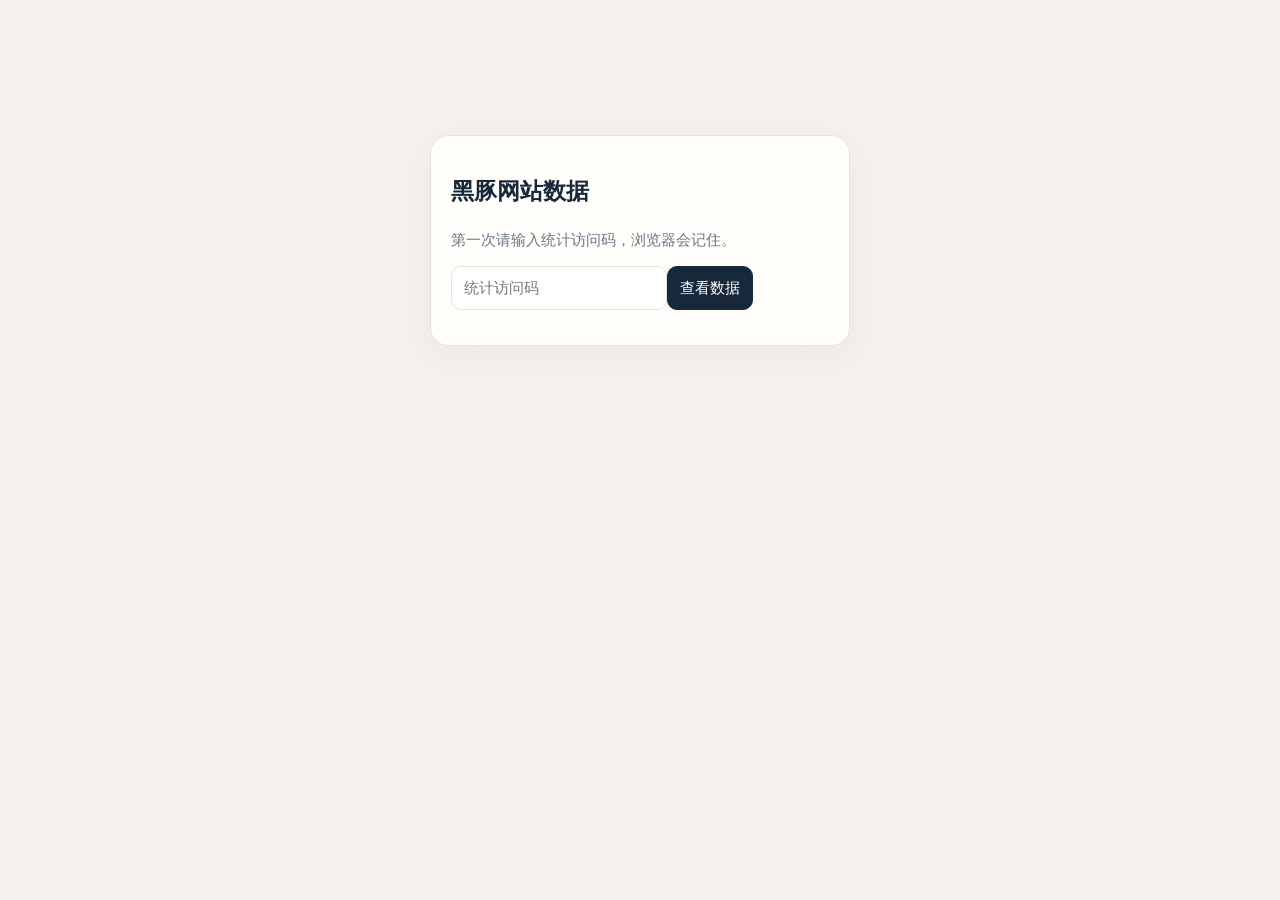
==== stats.html @ cd854f54 "新增帮忙入口与每日数据对比" ====
<!doctype html>
<html lang="zh-CN">
<head>
  <meta charset="utf-8" />
  <meta name="viewport" content="width=device-width,initial-scale=1" />
  <meta name="robots" content="noindex,nofollow" />
  <title>黑豚网站数据</title>
  <style>
    :root{color-scheme:light;--ink:#17283a;--muted:#6c7885;--line:#e8e2da;--accent:#e95d56;--paper:#fffdf9}
    *{box-sizing:border-box}body{margin:0;background:#f4f1ec;color:var(--ink);font:15px/1.55 -apple-system,BlinkMacSystemFont,"PingFang SC",sans-serif}
    main{width:min(960px,calc(100% - 28px));margin:28px auto}.head,.panel{background:var(--paper);border:1px solid var(--line);border-radius:18px;padding:20px;box-shadow:0 10px 30px #51493e0d}
    .head{display:flex;gap:16px;align-items:center;justify-content:space-between;margin-bottom:14px}.head h1{margin:0;font-size:24px}.head p{margin:3px 0 0;color:var(--muted)}
    select,input,button{font:inherit;border-radius:10px;border:1px solid var(--line);padding:9px 12px;background:white}button{background:var(--ink);color:white;border-color:var(--ink);cursor:pointer}
    .summary{display:grid;grid-template-columns:repeat(4,1fr);gap:12px;margin:14px 0}.metric{background:var(--paper);border:1px solid var(--line);border-radius:16px;padding:16px}.metric small{color:var(--muted)}.metric strong{display:block;font-size:26px;margin-top:5px}.delta{display:block;margin-top:5px;font-size:12px;font-weight:700}.delta.up{color:#168253}.delta.down{color:#ba443d}.delta.flat{color:var(--muted)}.daily-note{margin:-5px 2px 14px;font-size:12px}
    table{width:100%;border-collapse:collapse}th,td{text-align:left;padding:11px 8px;border-bottom:1px solid var(--line)}th{font-size:12px;color:var(--muted)}.bar{height:7px;background:#eee;border-radius:9px;overflow:hidden;min-width:80px}.bar i{display:block;height:100%;background:var(--accent)}
    .login{max-width:420px;margin:15vh auto}.error{color:#a52e2e}.muted{color:var(--muted)}a{color:var(--accent)}
    @media(max-width:680px){.head{align-items:flex-start;flex-direction:column}.summary{grid-template-columns:1fr 1fr}.panel{overflow:auto}}
  </style>
</head>
<body><main>
  <section id="login" class="panel login">
    <h1>黑豚网站数据</h1><p class="muted">第一次请输入统计访问码，浏览器会记住。</p>
    <input id="key" type="password" autocomplete="current-password" placeholder="统计访问码" /><button id="loginButton">查看数据</button><p id="loginError" class="error"></p>
  </section>
  <div id="dashboard" hidden>
    <header class="head"><div><h1>黑豚网站数据</h1><p>主页实用工具的曝光、点击和联系意向</p></div><div><select id="days"><option value="1">今日</option><option value="7">近 7 天</option><option value="30" selected>近 30 天</option><option value="90">近 90 天</option></select> <button id="refresh">刷新</button></div></header>
    <section class="summary"><div class="metric"><small>访问会话</small><strong id="sessions">—</strong><span id="sessionsDelta" class="delta" hidden></span></div><div class="metric"><small>页面打开</small><strong id="views">—</strong><span id="viewsDelta" class="delta" hidden></span></div><div class="metric"><small>工具点击</small><strong id="clicks">—</strong><span id="clicksDelta" class="delta" hidden></span></div><div class="metric"><small>综合点击率</small><strong id="ctr">—</strong><span id="ctrDelta" class="delta" hidden></span></div></section>
    <p id="dailyNote" class="muted daily-note" hidden>今日数据截至当前时间；昨日数据为全天，白天出现下降不代表今日最终下降。</p>
    <section class="panel"><h2>客源国家和地区</h2><table><thead><tr><th>国家/地区</th><th>访问会话</th><th>占比</th><th></th></tr></thead><tbody id="countries"></tbody></table><p class="muted">根据访问 IP 判断大致国家或地区，不代表游客国籍；只保存每日汇总次数，不保存 IP 地址。此项从上线后开始统计。</p></section>
    <section class="panel" style="margin-top:14px"><h2>工具点击率</h2><table><thead><tr><th>工具</th><th>曝光</th><th>点击</th><th id="toolCompareHeader" hidden>较昨日点击</th><th>点击率</th><th></th></tr></thead><tbody id="tools"></tbody></table><p class="muted">点击率＝本次浏览会话中点击人次 ÷ 看到卡片人次。数据不包含姓名、微信号或留言内容。</p></section>
    <p class="muted">更完整的来源、国家和设备数据可在 <a href="https://dash.cloudflare.com/4adf8a79fc3df76bee97f9279aec0cb8/web-analytics/overview?siteTag~in=6b851b44c9f34c1998eeebea27bb830a" target="_blank" rel="noopener">Cloudflare Web Analytics</a> 查看。</p>
  </div>
</main><script>
const labels={toilet:"随便O（附近厕所）",smoking:"来一根",wayback:"路痴救星",onsen:"泡个温泉",convenience:"便利一下",luggage:"行李寄存",anime:"动漫原景地","japanese-help":"给日本人看",laundry:"洗衣房",contact:"问黑豚",fishing:"渔具店",trash:"扔一下","help-request":"找人帮忙","food-consult":"美食咨询","custom-route-consult":"个性化小众线路"};
const countryFallback={jp:"日本",cn:"中国大陆",tw:"台湾",my:"马来西亚",hk:"香港",mo:"澳门",sg:"新加坡",th:"泰国",kr:"韩国",us:"美国",ca:"加拿大",au:"澳大利亚",gb:"英国",xx:"未知地区"};
const regionNames=typeof Intl.DisplayNames==="function"?new Intl.DisplayNames(["zh-CN"],{type:"region"}):null;
const countryName=code=>countryFallback[code]||(regionNames&&code!=="xx"?regionNames.of(code.toUpperCase()):null)||code.toUpperCase();
const login=document.querySelector("#login"),dashboard=document.querySelector("#dashboard"),error=document.querySelector("#loginError");
let accessKey=localStorage.getItem("heitu-stats-key")||"";document.querySelector("#key").value=accessKey;
const sum=(rows,event,tool)=>rows.filter(r=>r.event===event&&(!tool||r.tool===tool)).reduce((n,r)=>n+Number(r.count),0);
const tokyoDay=offset=>new Intl.DateTimeFormat("en-CA",{timeZone:"Asia/Tokyo",year:"numeric",month:"2-digit",day:"2-digit"}).format(new Date(Date.now()+offset*86400000));
function showDelta(id,current,previous,percentage=false){const el=document.querySelector(`#${id}`),difference=current-previous;el.hidden=false;el.className=`delta ${difference>0?"up":difference<0?"down":"flat"}`;if(!difference){el.textContent="与昨日持平";return}const sign=difference>0?"+":"−";el.textContent=percentage?`较昨日 ${sign}${Math.abs(difference*100).toFixed(1)} 个百分点`:`较昨日 ${sign}${Math.abs(difference).toLocaleString()}`}
function hideDeltas(){["sessionsDelta","viewsDelta","clicksDelta","ctrDelta"].forEach(id=>document.querySelector(`#${id}`).hidden=true)}
function clickDelta(current,previous){const difference=current-previous;if(!difference)return'<span class="delta flat">持平</span>';return`<span class="delta ${difference>0?"up":"down"}">${difference>0?"+":"−"}${Math.abs(difference)}</span>`}
async function load(){
  error.textContent="";
  const selectedDays=Number(document.querySelector("#days").value),daily=selectedDays===1,requestDays=daily?2:selectedDays;
  const res=await fetch(`/api/stats?days=${requestDays}`,{headers:{"x-stats-key":accessKey}});
  if(!res.ok){login.hidden=false;dashboard.hidden=true;error.textContent="访问码不正确，请重试。";return}
  localStorage.setItem("heitu-stats-key",accessKey);login.hidden=true;dashboard.hidden=false;
  const data=await res.json(),allRows=data.rows,today=tokyoDay(0),yesterday=tokyoDay(-1);
  const rows=daily?allRows.filter(row=>row.day===today):allRows;
  const previousRows=daily?allRows.filter(row=>row.day===yesterday):[];
  const impressions=sum(rows,"tool_impression"),clicks=sum(rows,"tool_click"),previousImpressions=sum(previousRows,"tool_impression"),previousClicks=sum(previousRows,"tool_click");
  const sessions=sum(rows,"session_start"),views=sum(rows,"page_view"),ctr=impressions?clicks/impressions:0,previousCtr=previousImpressions?previousClicks/previousImpressions:0;
  document.querySelector("#sessions").textContent=sessions.toLocaleString();document.querySelector("#views").textContent=views.toLocaleString();document.querySelector("#clicks").textContent=clicks.toLocaleString();document.querySelector("#ctr").textContent=impressions?`${(ctr*100).toFixed(1)}%`:"—";
  document.querySelector("#dailyNote").hidden=!daily;document.querySelector("#toolCompareHeader").hidden=!daily;
  if(daily){showDelta("sessionsDelta",sessions,sum(previousRows,"session_start"));showDelta("viewsDelta",views,sum(previousRows,"page_view"));showDelta("clicksDelta",clicks,previousClicks);showDelta("ctrDelta",ctr,previousCtr,true)}else hideDeltas();
  const countries=rows.filter(r=>r.event==="country_session").reduce((all,r)=>{all[r.tool]=(all[r.tool]||0)+Number(r.count);return all},{}),countryTotal=Object.values(countries).reduce((n,count)=>n+count,0);
  const countryItems=Object.entries(countries).map(([code,count])=>({code,count,rate:countryTotal?count/countryTotal:0})).sort((a,b)=>b.count-a.count);
  document.querySelector("#countries").innerHTML=countryItems.length?countryItems.map(x=>`<tr><td>${countryName(x.code)}</td><td>${x.count.toLocaleString()}</td><td>${(x.rate*100).toFixed(1)}%</td><td><div class="bar"><i style="width:${x.rate*100}%"></i></div></td></tr>`).join(""):`<tr><td colspan="4" class="muted">这个时间范围内还没有地区数据。</td></tr>`;
  const items=Object.keys(labels).map(tool=>{const seen=sum(rows,"tool_impression",tool),hit=sum(rows,"tool_click",tool);return{tool,seen,hit,previousHit:sum(previousRows,"tool_click",tool),rate:seen?hit/seen:0}}).sort((a,b)=>b.rate-a.rate||b.hit-a.hit);
  document.querySelector("#tools").innerHTML=items.map(x=>`<tr><td>${labels[x.tool]}</td><td>${x.seen}</td><td>${x.hit}</td>${daily?`<td>${clickDelta(x.hit,x.previousHit)}</td>`:""}<td>${x.seen?(x.rate*100).toFixed(1)+"%":"—"}</td><td><div class="bar"><i style="width:${Math.min(100,x.rate*100)}%"></i></div></td></tr>`).join("");
}
document.querySelector("#loginButton").onclick=()=>{accessKey=document.querySelector("#key").value.trim();load()};document.querySelector("#refresh").onclick=load;document.querySelector("#days").onchange=load;if(accessKey)load();
</script></body></html>
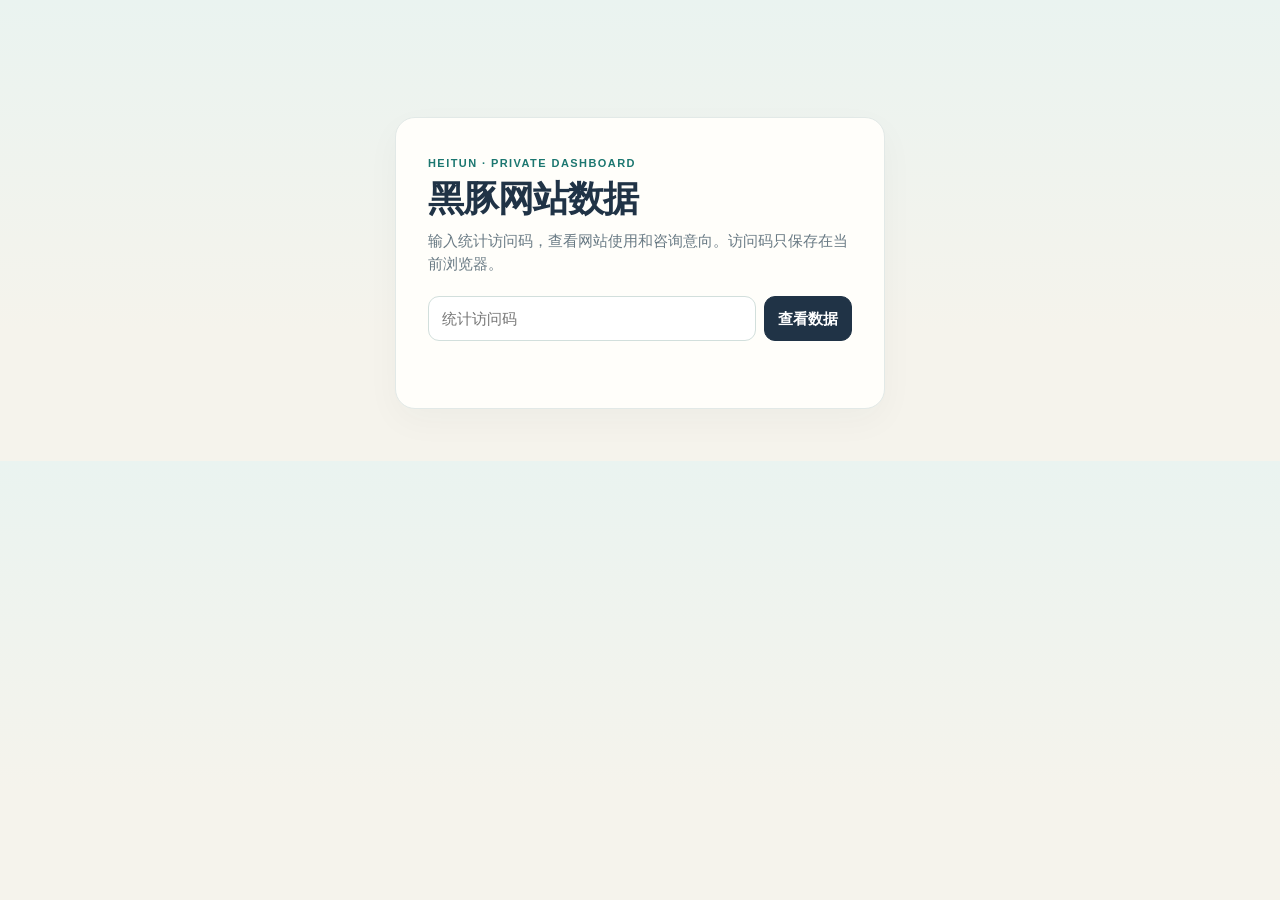
==== commit d0515be8: "更新统计面板与联系前行为分析" ====
--- a/stats.html
+++ b/stats.html
@@ -2,65 +2,77 @@
 <html lang="zh-CN">
 <head>
   <meta charset="utf-8" />
-  <meta name="viewport" content="width=device-width,initial-scale=1" />
+  <meta name="viewport" content="width=device-width, initial-scale=1" />
   <meta name="robots" content="noindex,nofollow" />
   <title>黑豚网站数据</title>
-  <style>
-    :root{color-scheme:light;--ink:#17283a;--muted:#6c7885;--line:#e8e2da;--accent:#e95d56;--paper:#fffdf9}
-    *{box-sizing:border-box}body{margin:0;background:#f4f1ec;color:var(--ink);font:15px/1.55 -apple-system,BlinkMacSystemFont,"PingFang SC",sans-serif}
-    main{width:min(960px,calc(100% - 28px));margin:28px auto}.head,.panel{background:var(--paper);border:1px solid var(--line);border-radius:18px;padding:20px;box-shadow:0 10px 30px #51493e0d}
-    .head{display:flex;gap:16px;align-items:center;justify-content:space-between;margin-bottom:14px}.head h1{margin:0;font-size:24px}.head p{margin:3px 0 0;color:var(--muted)}
-    select,input,button{font:inherit;border-radius:10px;border:1px solid var(--line);padding:9px 12px;background:white}button{background:var(--ink);color:white;border-color:var(--ink);cursor:pointer}
-    .summary{display:grid;grid-template-columns:repeat(4,1fr);gap:12px;margin:14px 0}.metric{background:var(--paper);border:1px solid var(--line);border-radius:16px;padding:16px}.metric small{color:var(--muted)}.metric strong{display:block;font-size:26px;margin-top:5px}.delta{display:block;margin-top:5px;font-size:12px;font-weight:700}.delta.up{color:#168253}.delta.down{color:#ba443d}.delta.flat{color:var(--muted)}.daily-note{margin:-5px 2px 14px;font-size:12px}
-    table{width:100%;border-collapse:collapse}th,td{text-align:left;padding:11px 8px;border-bottom:1px solid var(--line)}th{font-size:12px;color:var(--muted)}.bar{height:7px;background:#eee;border-radius:9px;overflow:hidden;min-width:80px}.bar i{display:block;height:100%;background:var(--accent)}
-    .login{max-width:420px;margin:15vh auto}.error{color:#a52e2e}.muted{color:var(--muted)}a{color:var(--accent)}
-    @media(max-width:680px){.head{align-items:flex-start;flex-direction:column}.summary{grid-template-columns:1fr 1fr}.panel{overflow:auto}}
-  </style>
+  <link rel="stylesheet" href="./stats.css" />
 </head>
-<body><main>
-  <section id="login" class="panel login">
-    <h1>黑豚网站数据</h1><p class="muted">第一次请输入统计访问码，浏览器会记住。</p>
-    <input id="key" type="password" autocomplete="current-password" placeholder="统计访问码" /><button id="loginButton">查看数据</button><p id="loginError" class="error"></p>
-  </section>
-  <div id="dashboard" hidden>
-    <header class="head"><div><h1>黑豚网站数据</h1><p>主页实用工具的曝光、点击和联系意向</p></div><div><select id="days"><option value="1">今日</option><option value="7">近 7 天</option><option value="30" selected>近 30 天</option><option value="90">近 90 天</option></select> <button id="refresh">刷新</button></div></header>
-    <section class="summary"><div class="metric"><small>访问会话</small><strong id="sessions">—</strong><span id="sessionsDelta" class="delta" hidden></span></div><div class="metric"><small>页面打开</small><strong id="views">—</strong><span id="viewsDelta" class="delta" hidden></span></div><div class="metric"><small>工具点击</small><strong id="clicks">—</strong><span id="clicksDelta" class="delta" hidden></span></div><div class="metric"><small>综合点击率</small><strong id="ctr">—</strong><span id="ctrDelta" class="delta" hidden></span></div></section>
-    <p id="dailyNote" class="muted daily-note" hidden>今日数据截至当前时间；昨日数据为全天，白天出现下降不代表今日最终下降。</p>
-    <section class="panel"><h2>客源国家和地区</h2><table><thead><tr><th>国家/地区</th><th>访问会话</th><th>占比</th><th></th></tr></thead><tbody id="countries"></tbody></table><p class="muted">根据访问 IP 判断大致国家或地区，不代表游客国籍；只保存每日汇总次数，不保存 IP 地址。此项从上线后开始统计。</p></section>
-    <section class="panel" style="margin-top:14px"><h2>工具点击率</h2><table><thead><tr><th>工具</th><th>曝光</th><th>点击</th><th id="toolCompareHeader" hidden>较昨日点击</th><th>点击率</th><th></th></tr></thead><tbody id="tools"></tbody></table><p class="muted">点击率＝本次浏览会话中点击人次 ÷ 看到卡片人次。数据不包含姓名、微信号或留言内容。</p></section>
-    <p class="muted">更完整的来源、国家和设备数据可在 <a href="https://dash.cloudflare.com/4adf8a79fc3df76bee97f9279aec0cb8/web-analytics/overview?siteTag~in=6b851b44c9f34c1998eeebea27bb830a" target="_blank" rel="noopener">Cloudflare Web Analytics</a> 查看。</p>
-  </div>
-</main><script>
-const labels={toilet:"随便O（附近厕所）",smoking:"来一根",wayback:"路痴救星",onsen:"泡个温泉",convenience:"便利一下",luggage:"行李寄存",anime:"动漫原景地","japanese-help":"给日本人看",laundry:"洗衣房",contact:"问黑豚",fishing:"渔具店",trash:"扔一下","help-request":"找人帮忙","food-consult":"美食咨询","custom-route-consult":"个性化小众线路"};
-const countryFallback={jp:"日本",cn:"中国大陆",tw:"台湾",my:"马来西亚",hk:"香港",mo:"澳门",sg:"新加坡",th:"泰国",kr:"韩国",us:"美国",ca:"加拿大",au:"澳大利亚",gb:"英国",xx:"未知地区"};
-const regionNames=typeof Intl.DisplayNames==="function"?new Intl.DisplayNames(["zh-CN"],{type:"region"}):null;
-const countryName=code=>countryFallback[code]||(regionNames&&code!=="xx"?regionNames.of(code.toUpperCase()):null)||code.toUpperCase();
-const login=document.querySelector("#login"),dashboard=document.querySelector("#dashboard"),error=document.querySelector("#loginError");
-let accessKey=localStorage.getItem("heitu-stats-key")||"";document.querySelector("#key").value=accessKey;
-const sum=(rows,event,tool)=>rows.filter(r=>r.event===event&&(!tool||r.tool===tool)).reduce((n,r)=>n+Number(r.count),0);
-const tokyoDay=offset=>new Intl.DateTimeFormat("en-CA",{timeZone:"Asia/Tokyo",year:"numeric",month:"2-digit",day:"2-digit"}).format(new Date(Date.now()+offset*86400000));
-function showDelta(id,current,previous,percentage=false){const el=document.querySelector(`#${id}`),difference=current-previous;el.hidden=false;el.className=`delta ${difference>0?"up":difference<0?"down":"flat"}`;if(!difference){el.textContent="与昨日持平";return}const sign=difference>0?"+":"−";el.textContent=percentage?`较昨日 ${sign}${Math.abs(difference*100).toFixed(1)} 个百分点`:`较昨日 ${sign}${Math.abs(difference).toLocaleString()}`}
-function hideDeltas(){["sessionsDelta","viewsDelta","clicksDelta","ctrDelta"].forEach(id=>document.querySelector(`#${id}`).hidden=true)}
-function clickDelta(current,previous){const difference=current-previous;if(!difference)return'<span class="delta flat">持平</span>';return`<span class="delta ${difference>0?"up":"down"}">${difference>0?"+":"−"}${Math.abs(difference)}</span>`}
-async function load(){
-  error.textContent="";
-  const selectedDays=Number(document.querySelector("#days").value),daily=selectedDays===1,requestDays=daily?2:selectedDays;
-  const res=await fetch(`/api/stats?days=${requestDays}`,{headers:{"x-stats-key":accessKey}});
-  if(!res.ok){login.hidden=false;dashboard.hidden=true;error.textContent="访问码不正确，请重试。";return}
-  localStorage.setItem("heitu-stats-key",accessKey);login.hidden=true;dashboard.hidden=false;
-  const data=await res.json(),allRows=data.rows,today=tokyoDay(0),yesterday=tokyoDay(-1);
-  const rows=daily?allRows.filter(row=>row.day===today):allRows;
-  const previousRows=daily?allRows.filter(row=>row.day===yesterday):[];
-  const impressions=sum(rows,"tool_impression"),clicks=sum(rows,"tool_click"),previousImpressions=sum(previousRows,"tool_impression"),previousClicks=sum(previousRows,"tool_click");
-  const sessions=sum(rows,"session_start"),views=sum(rows,"page_view"),ctr=impressions?clicks/impressions:0,previousCtr=previousImpressions?previousClicks/previousImpressions:0;
-  document.querySelector("#sessions").textContent=sessions.toLocaleString();document.querySelector("#views").textContent=views.toLocaleString();document.querySelector("#clicks").textContent=clicks.toLocaleString();document.querySelector("#ctr").textContent=impressions?`${(ctr*100).toFixed(1)}%`:"—";
-  document.querySelector("#dailyNote").hidden=!daily;document.querySelector("#toolCompareHeader").hidden=!daily;
-  if(daily){showDelta("sessionsDelta",sessions,sum(previousRows,"session_start"));showDelta("viewsDelta",views,sum(previousRows,"page_view"));showDelta("clicksDelta",clicks,previousClicks);showDelta("ctrDelta",ctr,previousCtr,true)}else hideDeltas();
-  const countries=rows.filter(r=>r.event==="country_session").reduce((all,r)=>{all[r.tool]=(all[r.tool]||0)+Number(r.count);return all},{}),countryTotal=Object.values(countries).reduce((n,count)=>n+count,0);
-  const countryItems=Object.entries(countries).map(([code,count])=>({code,count,rate:countryTotal?count/countryTotal:0})).sort((a,b)=>b.count-a.count);
-  document.querySelector("#countries").innerHTML=countryItems.length?countryItems.map(x=>`<tr><td>${countryName(x.code)}</td><td>${x.count.toLocaleString()}</td><td>${(x.rate*100).toFixed(1)}%</td><td><div class="bar"><i style="width:${x.rate*100}%"></i></div></td></tr>`).join(""):`<tr><td colspan="4" class="muted">这个时间范围内还没有地区数据。</td></tr>`;
-  const items=Object.keys(labels).map(tool=>{const seen=sum(rows,"tool_impression",tool),hit=sum(rows,"tool_click",tool);return{tool,seen,hit,previousHit:sum(previousRows,"tool_click",tool),rate:seen?hit/seen:0}}).sort((a,b)=>b.rate-a.rate||b.hit-a.hit);
-  document.querySelector("#tools").innerHTML=items.map(x=>`<tr><td>${labels[x.tool]}</td><td>${x.seen}</td><td>${x.hit}</td>${daily?`<td>${clickDelta(x.hit,x.previousHit)}</td>`:""}<td>${x.seen?(x.rate*100).toFixed(1)+"%":"—"}</td><td><div class="bar"><i style="width:${Math.min(100,x.rate*100)}%"></i></div></td></tr>`).join("");
-}
-document.querySelector("#loginButton").onclick=()=>{accessKey=document.querySelector("#key").value.trim();load()};document.querySelector("#refresh").onclick=load;document.querySelector("#days").onchange=load;if(accessKey)load();
-</script></body></html>
+<body>
+  <main>
+    <section id="login" class="login panel">
+      <span class="eyebrow">HEITUN · PRIVATE DASHBOARD</span>
+      <h1>黑豚网站数据</h1>
+      <p>输入统计访问码，查看网站使用和咨询意向。访问码只保存在当前浏览器。</p>
+      <div class="login-row"><input id="key" type="password" autocomplete="current-password" placeholder="统计访问码" aria-label="统计访问码" /><button id="loginButton" type="button">查看数据</button></div>
+      <p id="loginError" class="error" role="alert"></p>
+    </section>
+
+    <div id="dashboard" hidden>
+      <header class="topbar panel">
+        <div><span class="eyebrow">HEITUN · PRIVATE DASHBOARD</span><h1>黑豚网站数据</h1><p>先看客人从哪里来，再看他们对什么感兴趣、有没有走到联系。</p></div>
+        <div class="controls"><label for="days">时间范围</label><select id="days"><option value="1" selected>今日</option><option value="7">近 7 天</option><option value="30">近 30 天</option><option value="90">近 90 天</option></select><button id="refresh" type="button">刷新</button></div>
+      </header>
+
+      <p id="demoNote" class="demo-note" hidden>这是本地演示数据，只用于预览排版，不代表真实流量。</p>
+      <p id="dailyNote" class="notice" hidden>今日截至当前时间，昨日为全天；白天较昨日下降不代表最终下降。</p>
+
+      <section class="summary" aria-label="核心数据">
+        <article class="metric"><span>访问会话</span><strong id="sessions">—</strong><small>本站标签页内的一次访问</small><em id="sessionsDelta" class="delta" hidden></em></article>
+        <article class="metric"><span>页面打开</span><strong id="views">—</strong><small>重复打开也会计算</small><em id="viewsDelta" class="delta" hidden></em></article>
+        <article class="metric"><span>工具点击</span><strong id="clicks">—</strong><small>所有功能入口点击会话之和</small><em id="clicksDelta" class="delta" hidden></em></article>
+        <article class="metric"><span>综合点击率</span><strong id="ctr">—</strong><small>工具点击合计 ÷ 曝光合计</small><em id="ctrDelta" class="delta" hidden></em></article>
+        <article class="metric accent"><span>进入咨询</span><strong id="intents">—</strong><small>点过找黑豚的会话</small><em id="intentsDelta" class="delta" hidden></em></article>
+        <article class="metric accent-dark"><span>联系动作</span><strong id="leadActions">—</strong><small>复制微信、打开二维码等</small><em id="actionsDelta" class="delta" hidden></em></article>
+      </section>
+
+      <section class="panel source-panel">
+        <div class="section-heading"><div><span class="eyebrow">01 · ACQUISITION</span><h2>客人从哪里来</h2><p>给留言中的网址加平台标记，才能看到各链接的进入情况。统一网址无法归因；被转发的带标记链接也可能继续保留原标签。</p></div><strong id="knownSourceRate" class="section-stat">—</strong></div>
+        <div class="table-wrap"><table><thead><tr><th>链接标记</th><th>访问会话</th><th>进入咨询</th><th>联系动作</th><th>联系动作率</th></tr></thead><tbody id="sources"></tbody></table></div>
+        <p class="footnote">来源表示网址上的标签，不保证客人真的来自该平台；这组数据从新版上线后累计。联系动作不是实际加好友或成交。</p>
+        <div class="source-links"><strong>以后发留言，可复制平台专属网址</strong><div><button type="button" data-copy-source="xhs">小红书链接</button><button type="button" data-copy-source="douyin">抖音链接</button><button type="button" data-copy-source="bilibili">B 站链接</button><button type="button" data-copy-source="wechat">视频号链接</button></div><small id="copyStatus">视频画面仍可放原网址；这部分来源无法精确归因。</small></div>
+      </section>
+
+      <div class="split-grid geography">
+        <section class="panel"><div class="section-heading"><div><span class="eyebrow">02 · GEOGRAPHY</span><h2>客源国家与地区</h2></div></div><div class="table-wrap"><table><thead><tr><th>国家／地区</th><th>访问会话</th><th>占比</th></tr></thead><tbody id="countries"></tbody></table></div><p class="footnote">根据 IP 估算位置，不代表游客国籍；这里只保存每日汇总次数。</p></section>
+        <section class="panel"><div class="section-heading"><div><span class="eyebrow">03 · CHINA REGIONS</span><h2>中国大陆省份</h2></div></div><div class="table-wrap"><table><thead><tr><th>省级地区</th><th>访问会话</th><th>大陆占比</th></tr></thead><tbody id="chinaRegions"></tbody></table></div><p class="footnote">手机网络、公司网络和 VPN 可能使定位不准；不保存 IP 地址。</p></section>
+      </div>
+
+      <section class="panel"><div class="section-heading"><div><span class="eyebrow">04 · DISCOVERY</span><h2>客人最常点什么</h2><p>保留原来的曝光、点击、点击率和较昨日对比；同时补上“点击占比”，看流量集中在哪些功能。新项目有数据后也会自动出现。</p></div></div><div class="table-wrap"><table class="tool-table"><thead><tr><th>功能入口</th><th>曝光</th><th>点击</th><th>点击占比</th><th id="toolCompareHeader" hidden>较昨日点击</th><th>点击率</th><th class="trend-heading" aria-label="点击率图示"></th></tr></thead><tbody id="tools"></tbody></table></div><p class="footnote">点击占比＝该功能点击 ÷ 全部功能点击；点击率＝该功能点击 ÷ 该功能曝光。两者都不是咨询或成交率。同一标签页每个功能的点击与曝光各记一次。</p></section>
+
+      <section class="panel">
+        <div class="section-heading"><div><span class="eyebrow">05 · BEFORE CONTACT</span><h2>联系前，客人看了哪里</h2><p>仅在客人首次操作微信、LINE、WhatsApp 或邮箱时，记下当时的页面、最近点击的功能和进入咨询的按钮。</p></div></div>
+        <div class="contact-context-grid">
+          <div><h3>来自哪个页面</h3><div class="table-wrap"><table><thead><tr><th>页面</th><th>次数</th></tr></thead><tbody id="contactFromViews"></tbody></table></div></div>
+          <div><h3>此前最近点了什么</h3><div class="table-wrap"><table><thead><tr><th>功能／项目</th><th>次数</th></tr></thead><tbody id="contactFromTools"></tbody></table></div></div>
+          <div><h3>从哪个按钮进咨询</h3><div class="table-wrap"><table><thead><tr><th>咨询入口</th><th>次数</th></tr></thead><tbody id="contactFromCtas"></tbody></table></div></div>
+        </div>
+        <p class="footnote">同一标签页只记第一次联系动作；“此前最近点了什么”只看进入咨询前 10 分钟内、同一页面的点击或展开，不是停留时长或完整浏览轨迹。这里是匿名汇总，不保存客人的实时定位、微信号或个人浏览记录；上线前的行为无法补回。</p>
+      </section>
+
+      <section class="panel journey-panel">
+        <div class="section-heading"><div><span class="eyebrow">06 · CONTACT JOURNEY</span><h2>从访问到联系</h2><p>只用新版埋点在同一时间范围内的汇总数据估算；它不是逐人追踪的真实漏斗。</p></div></div>
+        <div class="journey"><div><span>① 进入网站</span><strong id="funnelVisits">—</strong></div><b aria-hidden="true">→</b><div><span>② 点咨询入口</span><strong id="funnelIntents">—</strong><small id="intentRate">—</small></div><b aria-hidden="true">→</b><div><span>③ 操作联系方式</span><strong id="funnelActions">—</strong><small id="actionRate">—</small></div><b aria-hidden="true">→</b><div class="offline"><span>④ 真的加上／成交</span><strong>站外记录</strong></div></div>
+        <p class="footnote">网页无法知道客人是否真的添加微信、拿到报价或付款。想算获客成本和收入，这一步需要在接单记录里补来源与成交状态。</p>
+      </section>
+
+      <div class="split-grid">
+        <section class="panel"><div class="section-heading"><div><span class="eyebrow">07 · SERVICES</span><h2>哪些服务有人想问</h2><p>按咨询按钮的触达会话排序；同一标签页重复点同一个按钮只记一次。</p></div></div><div class="table-wrap"><table><thead><tr><th>服务入口</th><th>点击会话</th></tr></thead><tbody id="services"></tbody></table></div></section>
+        <section class="panel"><div class="section-heading"><div><span class="eyebrow">08 · CONTACT METHODS</span><h2>客人怎么联系</h2><p>这里是按钮操作次数，不等于独立客人数。</p></div></div><div class="table-wrap"><table><thead><tr><th>联系方式</th><th>操作次数</th></tr></thead><tbody id="channels"></tbody></table></div></section>
+      </div>
+
+      <footer class="dashboard-footer"><p>想看更细的访问来源、设备与加载表现，可打开 <a href="https://dash.cloudflare.com/4adf8a79fc3df76bee97f9279aec0cb8/web-analytics/overview?siteTag~in=6b851b44c9f34c1998eeebea27bb830a" target="_blank" rel="noopener">Cloudflare Web Analytics ↗</a>；Google 搜索词在 Search Console 看。两边的“访问”口径不同，不要直接相减。</p><small id="updatedAt"></small></footer>
+    </div>
+  </main>
+  <script src="./stats.js"></script>
+</body>
+</html>
--- a/stats.css
+++ b/stats.css
@@ -0,0 +1,8 @@
+:root{color-scheme:light;--ink:#203346;--muted:#697a84;--line:#e2e9e7;--paper:#fffefa;--teal:#1c7770;--warm:#c85c46;--pale:#eef7f3}
+*{box-sizing:border-box}body{margin:0;background:linear-gradient(180deg,#eaf3f0 0,#f5f3ec 330px,#f5f3ec 100%);color:var(--ink);font:15px/1.55 -apple-system,BlinkMacSystemFont,"PingFang SC",sans-serif}main{width:min(1150px,calc(100% - 32px));margin:28px auto 52px}button,input,select{font:inherit}button{cursor:pointer}button:focus-visible,input:focus-visible,select:focus-visible,a:focus-visible{outline:3px solid #70bcb0;outline-offset:2px}.panel,.metric{background:var(--paper);border:1px solid var(--line);border-radius:20px;box-shadow:0 12px 35px #25453b09}.panel{padding:24px;margin-bottom:16px}h1,h2,p{margin-top:0}h1{font-size:clamp(26px,3vw,36px);line-height:1.15;letter-spacing:-.03em;margin:5px 0 9px}h2{font-size:21px;letter-spacing:-.025em;margin:3px 0 5px}p{margin-bottom:0}.eyebrow{font-size:11px;letter-spacing:.13em;font-weight:800;color:var(--teal)}.topbar{display:flex;justify-content:space-between;gap:24px;align-items:end;background:linear-gradient(112deg,#fffefa,#f0faf5)}.topbar p,.section-heading p,.login p{color:var(--muted)}.controls{display:flex;align-items:center;gap:8px;white-space:nowrap}.controls label{font-size:12px;color:var(--muted);font-weight:700}.controls select,.controls button,.login input,.login button{border-radius:11px;border:1px solid #d2dfdc;padding:10px 13px;background:#fff;color:var(--ink)}.controls button,.login button{background:var(--ink);border-color:var(--ink);color:#fff;font-weight:700}.login{max-width:490px;margin:13vh auto 0;padding:32px}.login-row{display:flex;gap:8px;margin-top:21px}.login input{min-width:0;flex:1}.error{min-height:1.5em;color:#ae362d;margin-top:12px!important}.notice,.demo-note{border-radius:12px;padding:11px 16px;margin:0 0 15px;background:#fff4df;color:#74551d;font-size:13px}.demo-note{background:#e4f5f0;color:#126054;font-weight:700}.summary{display:grid;grid-template-columns:repeat(4,minmax(0,1fr));gap:12px;margin:16px 0}.metric{padding:18px 20px;min-height:133px}.metric>span{font-size:13px;color:var(--muted);font-weight:700}.metric strong{display:block;font-size:31px;line-height:1.15;margin:8px 0 3px;letter-spacing:-.035em}.metric small{display:block;color:var(--muted);font-size:11px}.metric.accent{background:#f4faf7}.metric.accent-dark{background:#e7f3ef;border-color:#cbe2d9}.metric.accent strong,.metric.accent-dark strong{color:var(--teal)}.delta{display:block;font-size:11px;font-style:normal;font-weight:700;margin-top:8px}.delta.up{color:#147c54}.delta.down{color:#bf5848}.delta.flat{color:var(--muted)}.section-heading{display:flex;align-items:start;justify-content:space-between;gap:16px;margin-bottom:17px}.section-heading p{font-size:13px;max-width:760px}.section-stat{align-self:center;color:var(--teal);font-size:20px;white-space:nowrap}.table-wrap{overflow:auto}table{width:100%;border-collapse:collapse;min-width:520px}th,td{text-align:left;padding:10px 10px;border-bottom:1px solid #eaf0ec;vertical-align:middle}th{color:var(--muted);font-size:11px;font-weight:700;white-space:nowrap}td{font-size:13px}tbody tr:last-child td{border-bottom:0}td:first-child{font-weight:650}td.number{font-variant-numeric:tabular-nums}.bar{display:inline-block;width:70px;height:6px;border-radius:9px;background:#e9efec;vertical-align:middle;margin-left:8px;overflow:hidden}.bar i{display:block;height:100%;background:var(--teal);border-radius:9px}.empty{color:var(--muted);font-weight:400!important}.footnote{font-size:12px;color:var(--muted);margin-top:13px}.source-links{display:flex;align-items:center;gap:15px;flex-wrap:wrap;padding:15px 17px;margin-top:19px;border-radius:14px;background:var(--pale)}.source-links strong{font-size:12px}.source-links>div{display:flex;gap:6px;flex-wrap:wrap}.source-links button{border:1px solid #bed9d0;background:#fff;color:#20655f;border-radius:9px;padding:6px 9px;font-size:11px;font-weight:700}.source-links small{flex-basis:100%;color:#6c7d76}.journey{display:grid;grid-template-columns:minmax(0,1fr) auto minmax(0,1fr) auto minmax(0,1fr) auto minmax(0,1fr);align-items:center;gap:10px}.journey>div{min-height:104px;border-radius:14px;padding:16px;background:#f1f7f4}.journey>div:nth-of-type(2){background:#eaf6f1}.journey>div:nth-of-type(3){background:#def0e8}.journey>div.offline{background:#f6eee5}.journey span,.journey small{display:block;color:var(--muted);font-size:11px}.journey strong{display:block;font-size:24px;margin:5px 0 1px}.journey .offline strong{font-size:15px;margin-top:13px}.journey>b{color:#77a89b}.split-grid{display:grid;grid-template-columns:1.3fr 1fr;gap:16px}.split-grid .panel{min-width:0}.split-grid table{min-width:300px}.geography{grid-template-columns:1fr 1fr}.dashboard-footer{font-size:12px;color:var(--muted);padding:6px 3px 25px}.dashboard-footer a{color:var(--teal);font-weight:700}.dashboard-footer small{display:block;margin-top:7px}.pill{display:inline-block;border-radius:99px;background:#e7f4ee;color:#177055;padding:2px 7px;font-size:11px;font-weight:700}.muted{color:var(--muted)}
+.summary{grid-template-columns:repeat(3,minmax(0,1fr))}.tool-table{min-width:690px}.tool-table td:first-child{min-width:150px}.trend-cell,.trend-heading{width:80px}.tool-table .bar{margin-left:0}.change{font-weight:700}.change.up{color:#147c54}.change.down{color:#bf5848}.change.flat{color:var(--muted)}
+.contact-context-grid{display:grid;grid-template-columns:repeat(3,minmax(0,1fr));gap:12px}.contact-context-grid>div{min-width:0;padding:13px 15px;border:1px solid var(--line);border-radius:14px;background:#f9fbf8}.contact-context-grid h3{font-size:14px;margin:0 0 7px}.contact-context-grid table{min-width:0}.contact-context-grid th,.contact-context-grid td{padding:8px 3px}.contact-context-grid th:last-child,.contact-context-grid td:last-child{text-align:right}
+@media(max-width:760px){main{width:min(100% - 20px,650px);margin:10px auto 28px}.panel{padding:18px;border-radius:17px}.topbar{display:block}.controls{margin-top:18px}.summary{grid-template-columns:repeat(2,minmax(0,1fr));gap:8px}.metric{min-height:117px;padding:14px}.metric strong{font-size:26px}.split-grid,.geography{grid-template-columns:1fr;gap:0}.journey{grid-template-columns:1fr 1fr;gap:8px}.journey>b{display:none}.journey>div{min-height:91px;padding:12px}.journey strong{font-size:21px}.section-heading{display:block}.section-stat{display:block;margin-top:12px}.source-links{display:block}.source-links>div{margin:9px 0}.login{margin:9vh auto}}
+@media(max-width:760px){.contact-context-grid{grid-template-columns:1fr}.contact-context-grid>div{padding:11px 13px}}
+@media(max-width:380px){.controls{flex-wrap:wrap}.controls label{width:100%}.login-row{flex-wrap:wrap}.login-row button{width:100%}.metric strong{font-size:24px}}
+@media(max-width:760px){.tool-table,.tool-table tbody{display:block;width:100%;min-width:0}.tool-table thead{display:none}.tool-table tr{display:grid;grid-template-columns:repeat(3,minmax(0,1fr));gap:8px 10px;padding:13px 0;border-bottom:1px solid #eaf0ec}.tool-table tr:last-child{border-bottom:0}.tool-table td{display:block;border:0;padding:0;font-size:13px}.tool-table td:first-child{grid-column:1/-1;font-size:14px}.tool-table td[data-label]::before{content:attr(data-label);display:block;color:var(--muted);font-size:11px;font-weight:500}.tool-table .trend-cell{display:none}.tool-table td.empty{grid-column:1/-1}}
